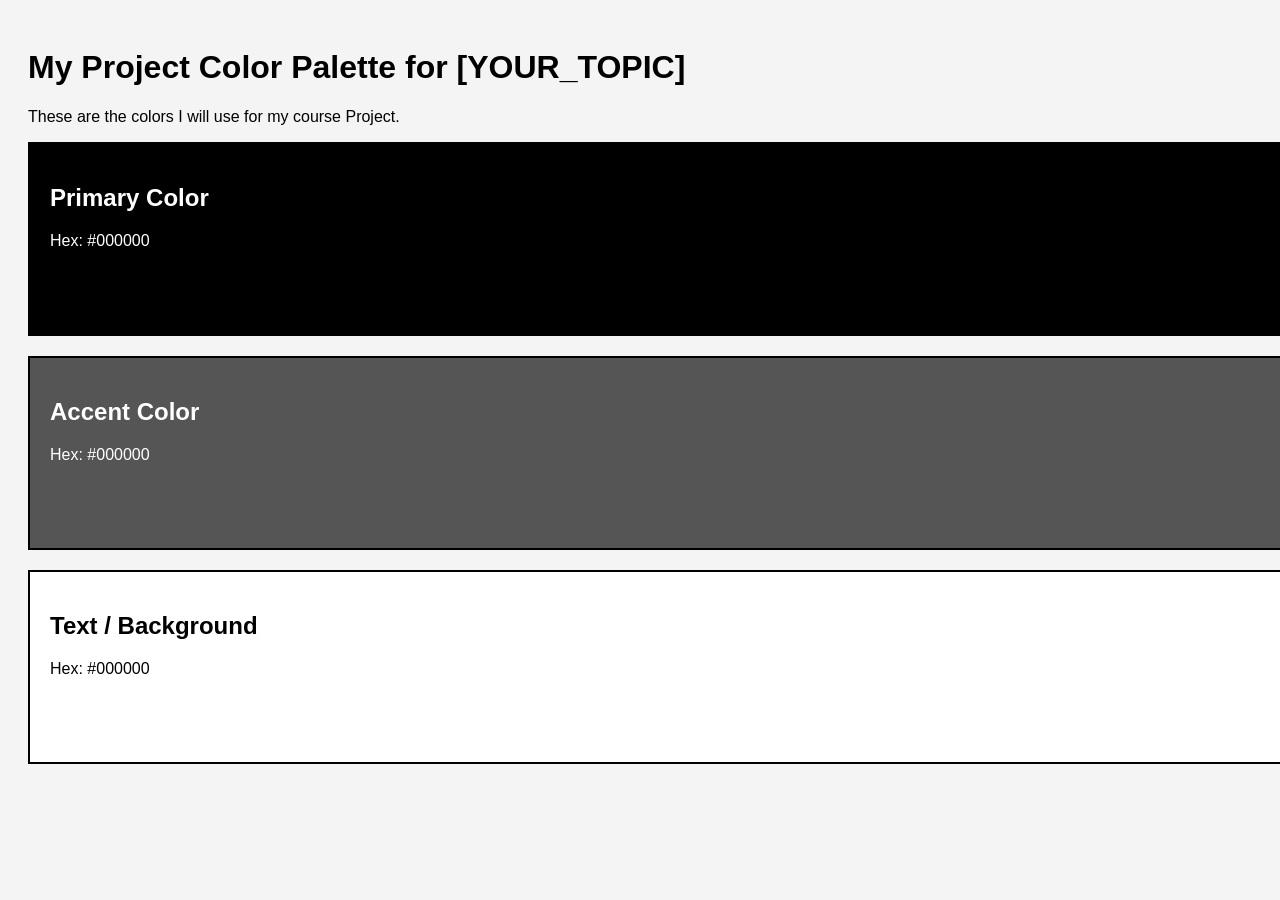
==== w4/index.html @ 59af4175 "Attendance: Added HTML and CSS skeleton" ====
<!DOCTYPE html>
<html lang="en">
<head>
    <meta charset="UTF-8">
    <title>My Project Palette</title>
    <link rel="stylesheet" href="css/style.css">
</head>
<body>

    <h1>My Project Color Palette for [YOUR_TOPIC]</h1>
    <p>These are the colors I will use for my course Project.</p>

    <div class="swatch primary">
        <h2>Primary Color</h2>
        <p>Hex: #000000</p>
    </div>

    <div class="swatch accent">
        <h2>Accent Color</h2>
        <p>Hex: #000000</p>
    </div>

    <div class="swatch text">
        <h2>Text / Background</h2>
        <p>Hex: #000000</p>
    </div>

</body>
</html>
---- w4/css/style.css ----
/* General Page Styles */
body {
    font-family: Arial, Helvetica, sans-serif;
    padding: 20px;
    background-color: #f4f4f4; /* Default Gray */
}

/* SHARED STYLES: All boxes get these rules */
.swatch {
    height: 150px;
    width: 100%;
    margin-bottom: 20px;
    padding: 20px;
    border: 2px solid black; /* Default Border */
    color: white; /* Default text color inside boxes */
}

/* UNIQUE STYLES: Update the HEX codes below */

/* 1. Primary Color */
.primary {
    background-color: #000000; /* CHANGE THIS */
}

/* 2. Accent Color */
.accent {
    background-color: #555555; /* CHANGE THIS */
}

/* 3. Text/Light Color */
.text {
    background-color: #ffffff; /* CHANGE THIS */
    color: black; /* Dark text for light background */
}
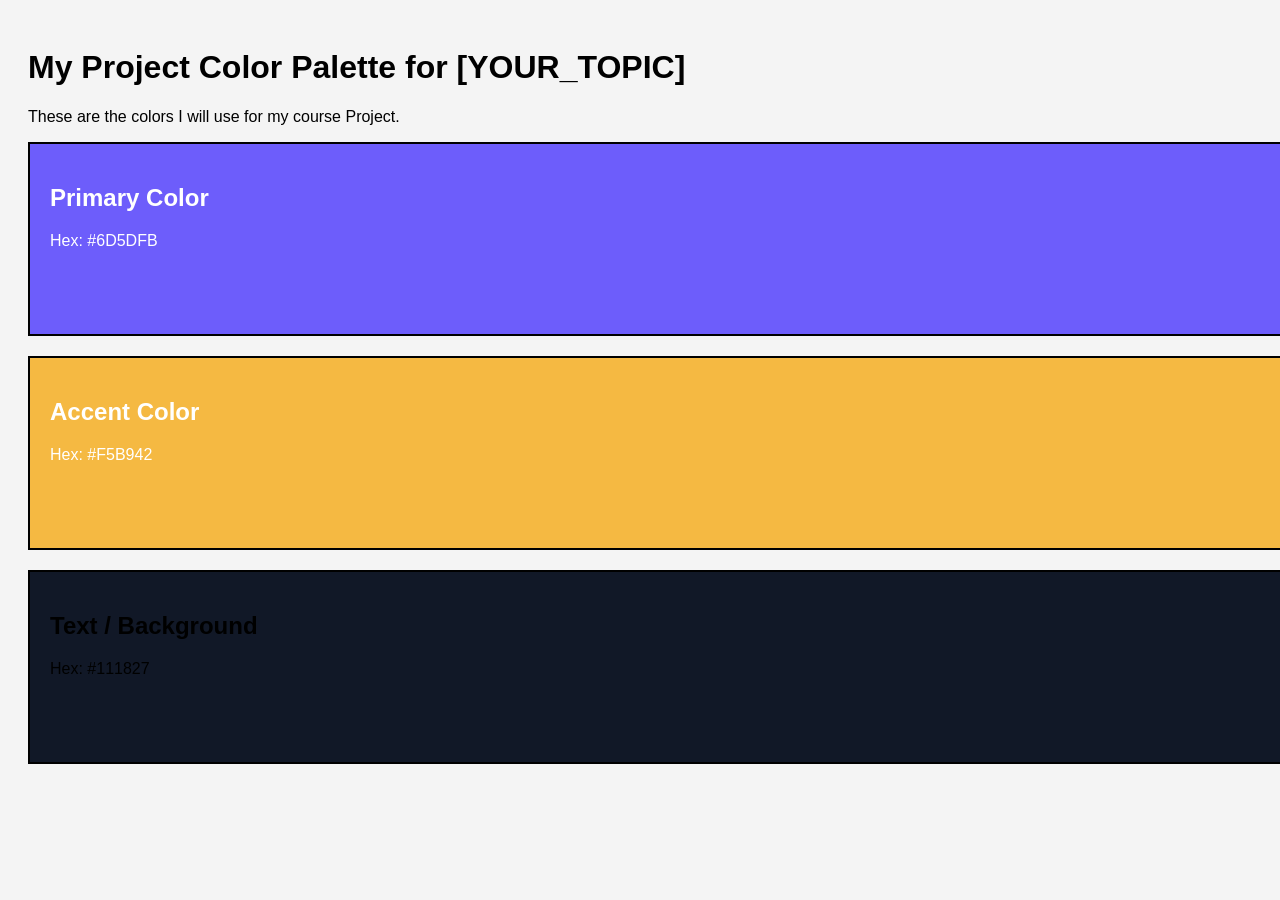
==== commit df92e870: "Attendance: Applied project color palette" ====
--- a/w4/index.html
+++ b/w4/index.html
@@ -12,17 +12,17 @@
 
     <div class="swatch primary">
         <h2>Primary Color</h2>
-        <p>Hex: #000000</p>
+        <p>Hex: #6D5DFB</p>
     </div>
 
     <div class="swatch accent">
         <h2>Accent Color</h2>
-        <p>Hex: #000000</p>
+        <p>Hex: #F5B942</p>
     </div>
 
     <div class="swatch text">
         <h2>Text / Background</h2>
-        <p>Hex: #000000</p>
+        <p>Hex: #111827</p>
     </div>
 
 </body>
--- a/w4/css/style.css
+++ b/w4/css/style.css
@@ -19,16 +19,16 @@
 
 /* 1. Primary Color */
 .primary {
-    background-color: #000000; /* CHANGE THIS */
+    background-color: #6D5DFB; /* CHANGE THIS */
 }
 
 /* 2. Accent Color */
 .accent {
-    background-color: #555555; /* CHANGE THIS */
+    background-color: #F5B942; /* CHANGE THIS */
 }
 
 /* 3. Text/Light Color */
 .text {
-    background-color: #ffffff; /* CHANGE THIS */
+    background-color: #111827; /* CHANGE THIS */
     color: black; /* Dark text for light background */
 }
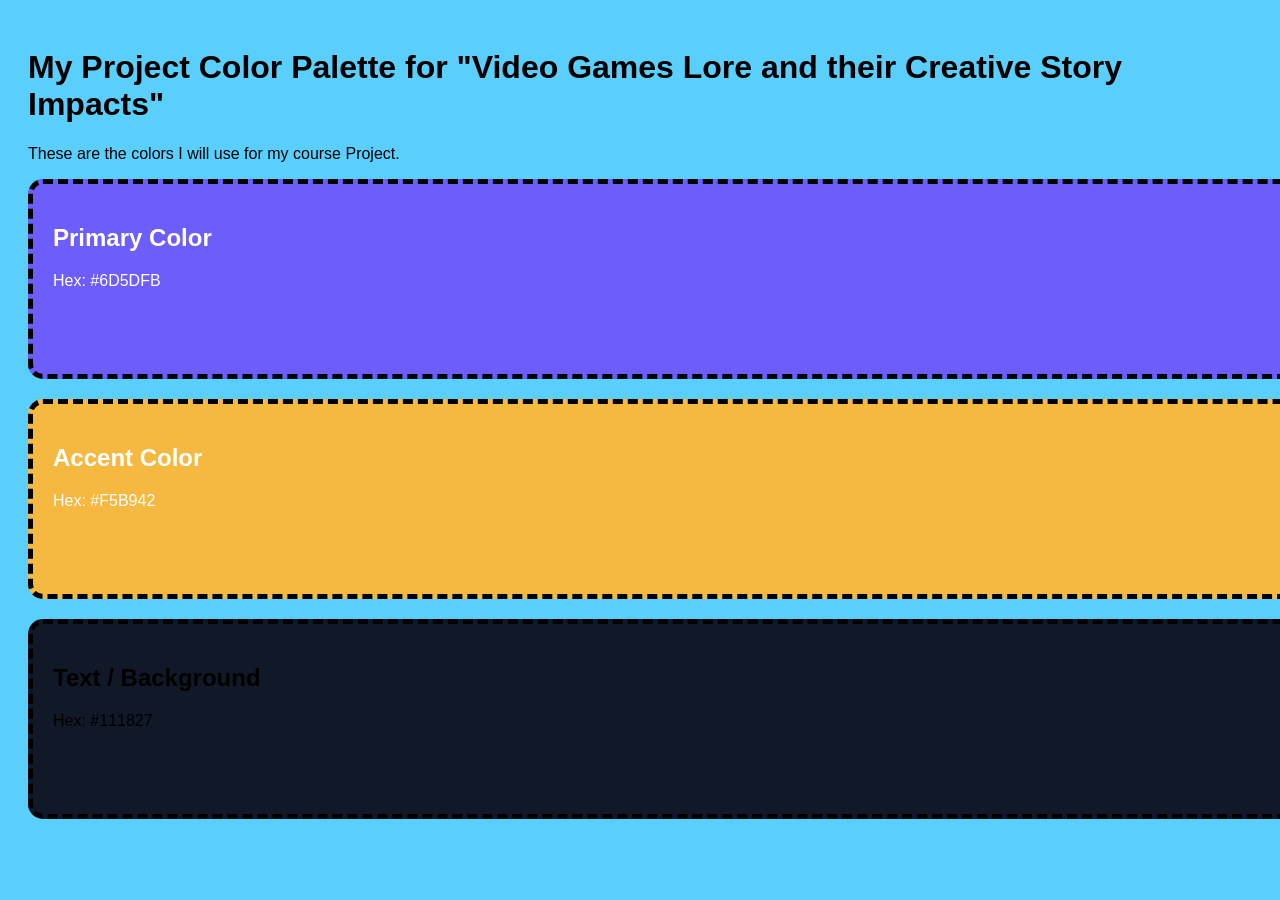
==== commit b5dca70d: "adjusted text in index.html" ====
--- a/w4/index.html
+++ b/w4/index.html
@@ -7,7 +7,7 @@
 </head>
 <body>
 
-    <h1>My Project Color Palette for [YOUR_TOPIC]</h1>
+    <h1>My Project Color Palette for "Video Games Lore and their Creative Story Impacts"</h1>
     <p>These are the colors I will use for my course Project.</p>
 
     <div class="swatch primary">
--- a/w4/css/style.css
+++ b/w4/css/style.css
@@ -1,8 +1,8 @@
 /* General Page Styles */
 body {
-    font-family: Arial, Helvetica, sans-serif;
+    font-family: Verdana, Tahoma, sans-serif;
     padding: 20px;
-    background-color: #f4f4f4; /* Default Gray */
+    background-color: #5bcffc; /* Default Gray */
 }
 
 /* SHARED STYLES: All boxes get these rules */
@@ -11,7 +11,8 @@
     width: 100%;
     margin-bottom: 20px;
     padding: 20px;
-    border: 2px solid black; /* Default Border */
+    border: 5px dashed black; /* Default Border */
+    border-radius: 15px;
     color: white; /* Default text color inside boxes */
 }
 
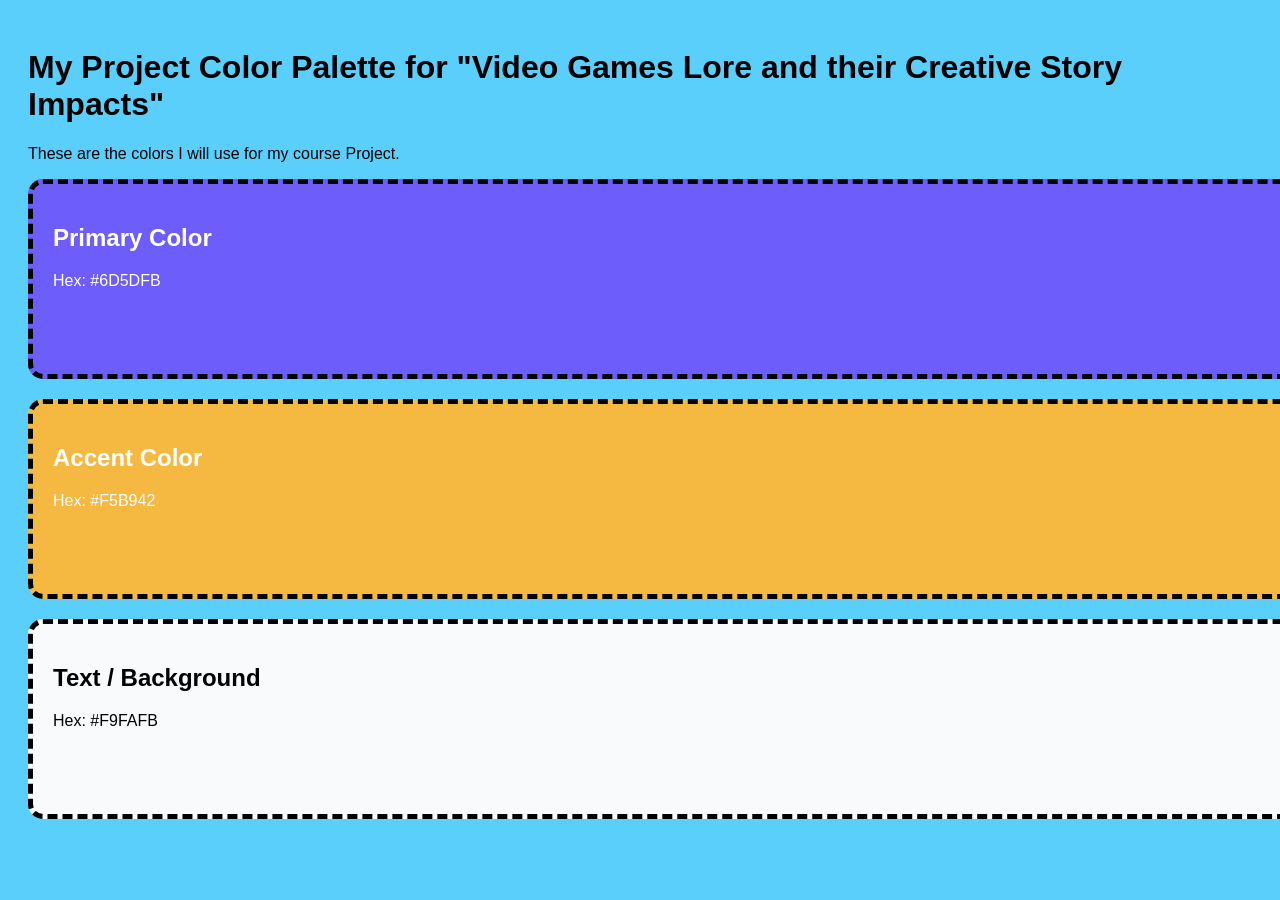
==== commit db2656ea: "Switched colors of Text/Background" ====
--- a/w4/index.html
+++ b/w4/index.html
@@ -22,7 +22,7 @@
 
     <div class="swatch text">
         <h2>Text / Background</h2>
-        <p>Hex: #111827</p>
+        <p>Hex: #F9FAFB</p>
     </div>
 
 </body>
--- a/w4/css/style.css
+++ b/w4/css/style.css
@@ -30,6 +30,6 @@
 
 /* 3. Text/Light Color */
 .text {
-    background-color: #111827; /* CHANGE THIS */
+    background-color: #F9FAFB; /* CHANGE THIS */
     color: black; /* Dark text for light background */
 }
